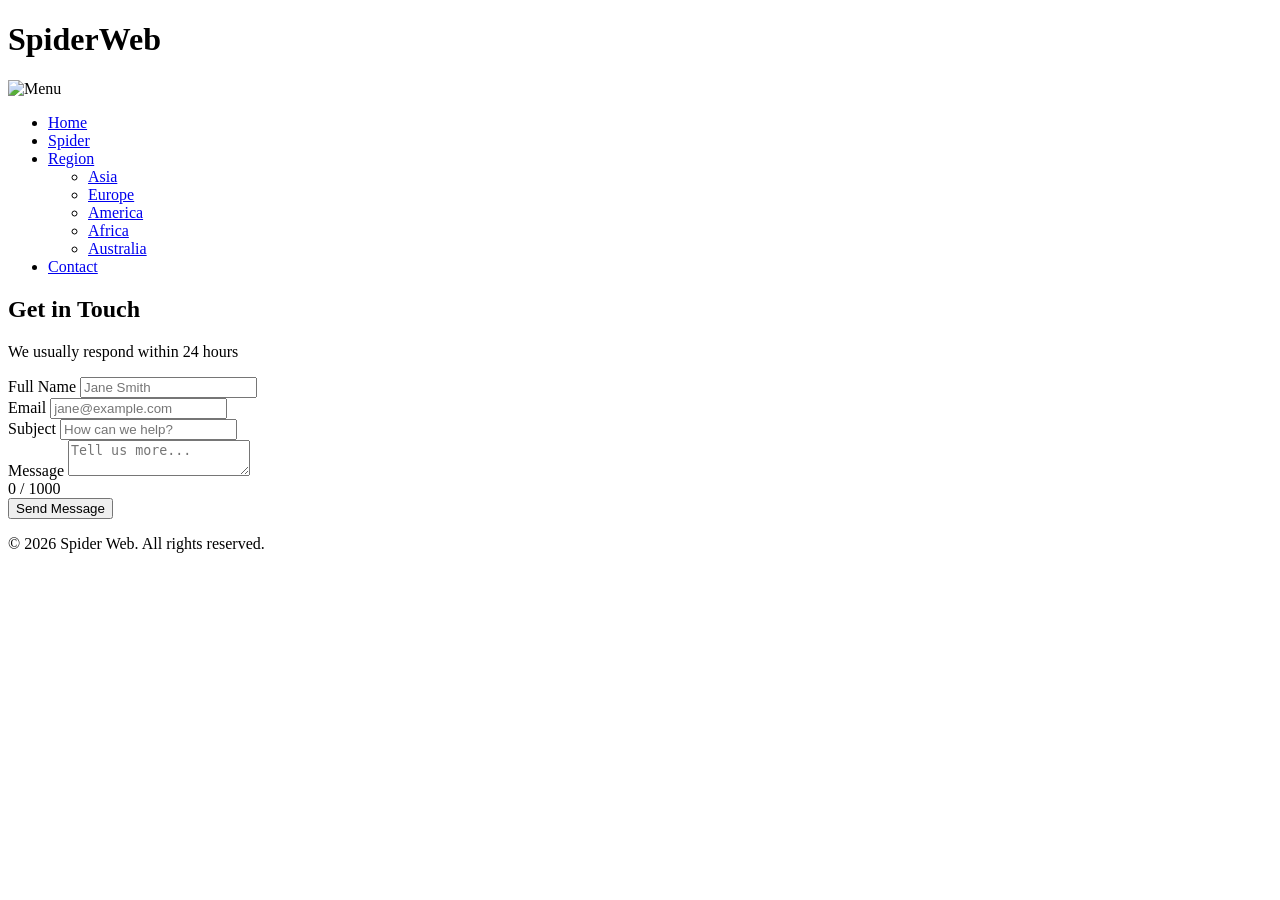
==== contact.html @ 85a43c7f "Add files via upload" ====
<!DOCTYPE html>
<html lang="en">   
    <head>
        <meta charset="UTF-8">
        <meta name="viewport" content="width=device-width, initial-scale=1.0">
        <title>Spider Web</title>
        <link rel="stylesheet" href="/css/style.css">
    </head>
    <body>
        <header>
            <h1 data-aos="fade-down" data-aos-delay="200">SpiderWeb</h1>
            <nav data-aos="fade-down" data-aos-delay="200">
                <img src="/asset/images/widget.png" alt="Menu" id="menu-btn" width="50px">
                <ul>
                    <li><a href="index.html">Home</a></li>
                    <li><a href="spider.html">Spider</a></li>
                    <li class="dropdown">
                        <a href="region.html" class="caret">Region</a>
                        <ul class="dropdown-content">
                            <li><a href="#regions/asia">Asia</a></li>
                            <li><a href="#regions/europe">Europe</a></li>
                            <li><a href="#regions/america">America</a></li>
                            <li><a href="#regions/africa">Africa</a></li>
                            <li><a href="#regions/australia">Australia</a></li>
                        </ul>
                    </li>
                    <li><a href="contact.html">Contact</a></li>
                </ul>
            </nav>
        </header>
        <main>
            <section class="contact-section">
                <h2>Get in Touch</h2>
                <p>We usually respond within 24 hours</p>

                <form id="contact-form" novalidate>
                    <div class="field-group">
                        <label for="name">Full Name</label>
                        <input type="text" id="name" name="name" placeholder="Jane Smith" maxlength="80" autocomplete="name">
                        <span class="err-msg" id="name-err"></span>
                    </div>

                    <div class="field-group">
                        <label for="email">Email</label>
                        <input type="email" id="email" name="email" placeholder="jane@example.com" autocomplete="email">
                        <span class="err-msg" id="email-err"></span>
                    </div>

                    <div class="field-group">
                        <label for="subject">Subject</label>
                        <input type="text" id="subject" name="subject" placeholder="How can we help?" maxlength="120">
                        <span class="err-msg" id="subject-err"></span>
                    </div>

                    <div class="field-group">
                        <label for="message">Message</label>
                        <textarea id="message" name="message" placeholder="Tell us more..." maxlength="1000"></textarea>
                        <div class="char-count"><span id="char">0</span> / 1000</div>
                        <span class="err-msg" id="message-err"></span>
                    </div>

                    <button type="submit" id="submit-btn">
                        <span id="btn-label">Send Message</span>
                    </button>
                </form>

                <div id="success-msg" style="display:none;">
                    <p>&#10003; Message sent! We'll get back to you at <strong id="confirm-email"></strong> soon.</p>
                    <button id="reset-btn">Send Another Message</button>
                </div>
            </section>
        </main>
        <footer>
            <p>&copy; 2026 Spider Web. All rights reserved.</p>
        </footer>
        <script src="/js/script.js"></script>
    </body>
</html>
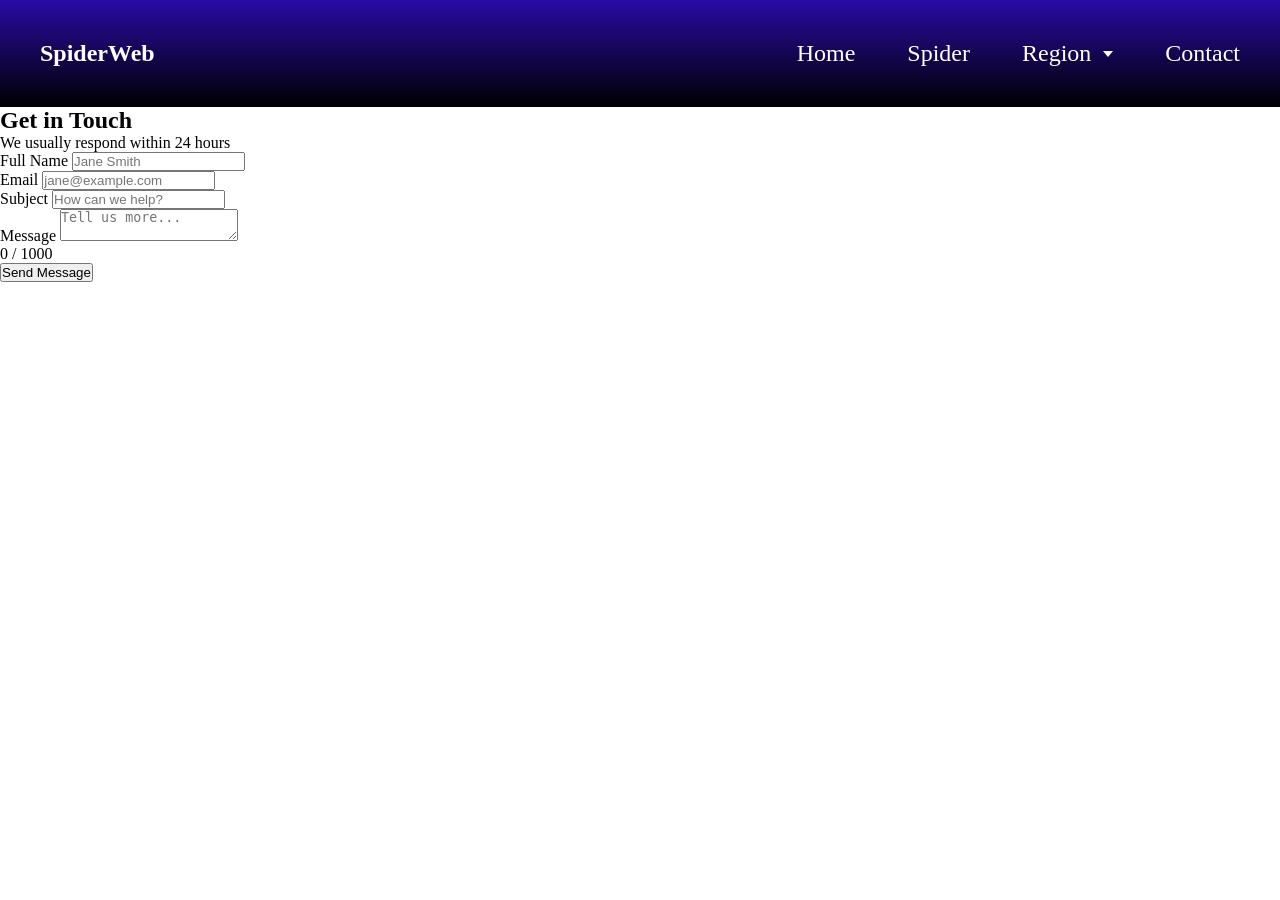
==== commit 9b5f65c4: "Update contact.html" ====
--- a/contact.html
+++ b/contact.html
@@ -4,7 +4,7 @@
         <meta charset="UTF-8">
         <meta name="viewport" content="width=device-width, initial-scale=1.0">
         <title>Spider Web</title>
-        <link rel="stylesheet" href="/css/style.css">
+        <link rel="stylesheet" href="style.css">
     </head>
     <body>
         <header>
@@ -75,4 +75,4 @@
         </footer>
         <script src="/js/script.js"></script>
     </body>
-</html>+</html>
--- a/style.css
+++ b/style.css
@@ -0,0 +1,351 @@
+
+@import url(/css/region.css);
+@import url(/css/spider.css);
+@import url(/css/contact.css);
+/*================*/
+/* home page css */
+/*================*/
+
+* {
+    margin: 0;
+    padding: 0;
+}
+
+header {
+    display: flex;
+    justify-content: space-between;
+    background-image: linear-gradient(to top, rgb(0, 0, 0), rgb(41, 11, 163));
+    padding: 40px;
+}
+
+h1 {
+    font-size: 24px;
+    color:rgb(255, 255, 255);
+    display: flex;
+}
+
+nav ul {
+    list-style: none;
+    display: flex;
+    gap: 40px;   
+    font-size: 24px;
+}
+
+nav ul li {
+    padding-left: 12px;
+}
+
+nav ul li a {
+    text-decoration: none;
+    color: white;
+}
+
+/*1. The container for the dropdown */
+.dropdown {
+    position: relative; 
+}
+
+/* 2. The hidden dropdown box */
+.dropdown-content {
+    display: none; 
+    position: absolute;
+    top: 100%; 
+    left: 50%;
+    transform: translateX(-50%); 
+    background-color: rgb(15, 5, 35); 
+    min-width: 160px;
+    box-shadow: 0px 8px 16px 0px rgba(0,0,0,0.5);
+    border-radius: 8px;
+    padding: 10px 0;
+    z-index: 1001;
+}
+
+/* 3. Style the links inside the dropdown */
+.dropdown-content li {
+    list-style: none;
+    width: 100%;
+}
+
+.dropdown-content li a {
+    display: block;
+    padding: 12px 20px;
+    color: white;
+    text-decoration: none;
+    text-align: center;
+    font-size: 16px;
+    transition: background 0.2s;
+}
+
+.dropdown-content li a:hover {
+    background-color: rgba(255, 255, 255, 0.1);
+    color: #d4a373;
+}
+
+.dropdown:hover .dropdown-content {
+    display: block;
+}
+
+#menu-btn {
+    display: none;
+}
+
+/*caret styles*/
+.caret {
+    display: flex;
+    align-items: center;
+    gap: 12px;
+}
+
+.caret::after {
+    content: '';
+    width: 0;
+    height: 0;
+    border-left: 5px solid transparent;  
+    border-right: 5px solid transparent; 
+    border-top: 6px solid currentColor; 
+    display: inline-block;
+    transition: transform 0.3s ease;    
+}
+
+.dropdown:hover .caret::after {
+    transform: rotate(180deg);
+}
+
+/* Video background styles */
+.background-video {
+    top: 0;
+    left: 0;
+    object-fit: cover;
+    z-index: -1;
+}
+
+.text-over-video {
+    position: absolute;
+    top: 30%;
+    left: 50%;
+    transform: translate(-50%, -50%);
+    color: white;
+    font-size: 48px;
+    text-align: center;
+}
+
+.typing-text {
+    font-family: 'Courier New', Courier, monospace;
+    font-size: 48px;
+
+}
+
+.Hook {
+    color: white
+}
+
+.Hook h2{
+    font-size: 64px;
+    text-align: center;
+    margin-top: 80px;
+}
+
+.Hook p {
+    font-size: 32px;
+    text-align: center;
+    margin-bottom: 80px;
+    padding: 40px 20px;
+}
+
+.highlight {
+    background-image: linear-gradient(to bottom right, rgb(0, 0, 0), rgb(41, 11, 163));
+    color: white;
+    padding: 60px 20px;
+    gap: 20px;
+}
+
+.highlight h2 {
+    font-size: 48px;
+    margin-bottom: 20px;
+}
+
+.highlight p {
+    font-size: 24px;
+    margin-bottom: 40px;
+}
+
+.spider-btn, .region-btn {
+    background-color: rgb(85, 72, 145);
+    color: white;
+    border: none;
+    padding: 12px 24px;
+    font-size: 18px;
+    cursor: pointer;
+    margin-right: 20px;
+    border-radius: 5px;
+    transition: all 0.3s ease;
+}
+
+.spider-btn:hover, .region-btn:hover {
+    background-color: rgb(255, 255, 255);
+    color: black;
+}
+
+
+footer {
+    color: white;
+    padding: 20px;
+    text-align: center;
+    font-size: 24px;
+}
+
+@media (max-width: 1080px) {
+
+    #menu-btn {
+        display: block;
+        margin-left: auto;
+        cursor: pointer;
+    }
+
+    nav ul li.dropdown {
+        display: flex;
+        flex-direction: column;
+        align-items: center; 
+        width: 100%;
+    }
+
+    nav ul li.dropdown > a {
+        display: block !important;
+        width: 100% !important;
+        text-align: center !important;
+    }
+    
+    nav ul {
+        display: flex;
+        flex-direction: column;
+        position: absolute;
+        top: 100px; 
+        right: 0;
+        width: 150px; 
+        max-height: 0;
+        overflow: hidden;
+        transition: max-height 0.4s ease-in-out;
+
+        background-image: linear-gradient(to bottom, rgb(15, 5, 35), rgb(0, 0, 0));
+        box-shadow: -5px 10px 20px rgba(0, 0, 0, 0.6); 
+        border-bottom-left-radius: 15px; 
+        z-index: 1000; 
+    }
+
+    nav ul.active {
+        max-height: 500px; 
+    }
+
+    nav ul li {
+        width: 100%;
+        list-style: none;
+    }
+
+    nav ul li a {
+        display: block;
+        width: 100%;
+        text-align: center;
+        padding: 20px 0; 
+        font-size: 18px;
+        color: white;
+        text-decoration: none;
+        letter-spacing: 1px;
+        transition: background-color 0.3s ease, color 0.3s ease;
+    }
+
+    /* Hover Effects */
+    nav ul li a:hover {
+        background-color: rgba(255, 255, 255, 0.05); 
+        color: #d4a373;
+    }
+
+    .caret::after {
+       display: none;
+    }
+
+    .text-over-video {
+        font-size: 32px;
+        top: 20%
+    }
+
+    .Hook h2 {
+        font-size: 32px;
+    }
+
+    .Hook p {
+        font-size: 18px;
+    }
+
+    .highlight h2 {
+        font-size: 36px;
+    }
+    
+    .highlight p {
+        font-size: 18px;
+    }
+
+     footer {
+        font-size: 14px;
+    }
+
+}
+
+@media (max-width: 600px) {
+
+    header {
+        padding: 20px;
+    }
+
+    h1 {
+        font-size: 18px;
+    }
+
+    nav ul {
+        width: 160px;
+        padding-top: 70px;
+    }
+
+    nav ul li a {
+        font-size: 16px;
+        padding: 16px 0;
+    }
+
+    .text-over-video {
+        font-size: 18px;
+        top: 15%;
+    }
+
+    .typing-text {
+        font-size: 18px;
+    }
+
+    .Hook h2 {
+        font-size: 22px;
+    }
+
+    .Hook p {
+        font-size: 14px;
+    }
+
+    .highlight h2 {
+        font-size: 22px;
+    }
+
+    .highlight p {
+        font-size: 14px;
+    }
+
+    .spider-btn, .region-btn {
+        display: block;
+        width: 100%;
+        margin-right: 0;
+        margin-bottom: 12px;
+        font-size: 15px;
+    }
+
+    footer {
+        font-size: 12px;
+        padding: 16px;
+    }
+}
+
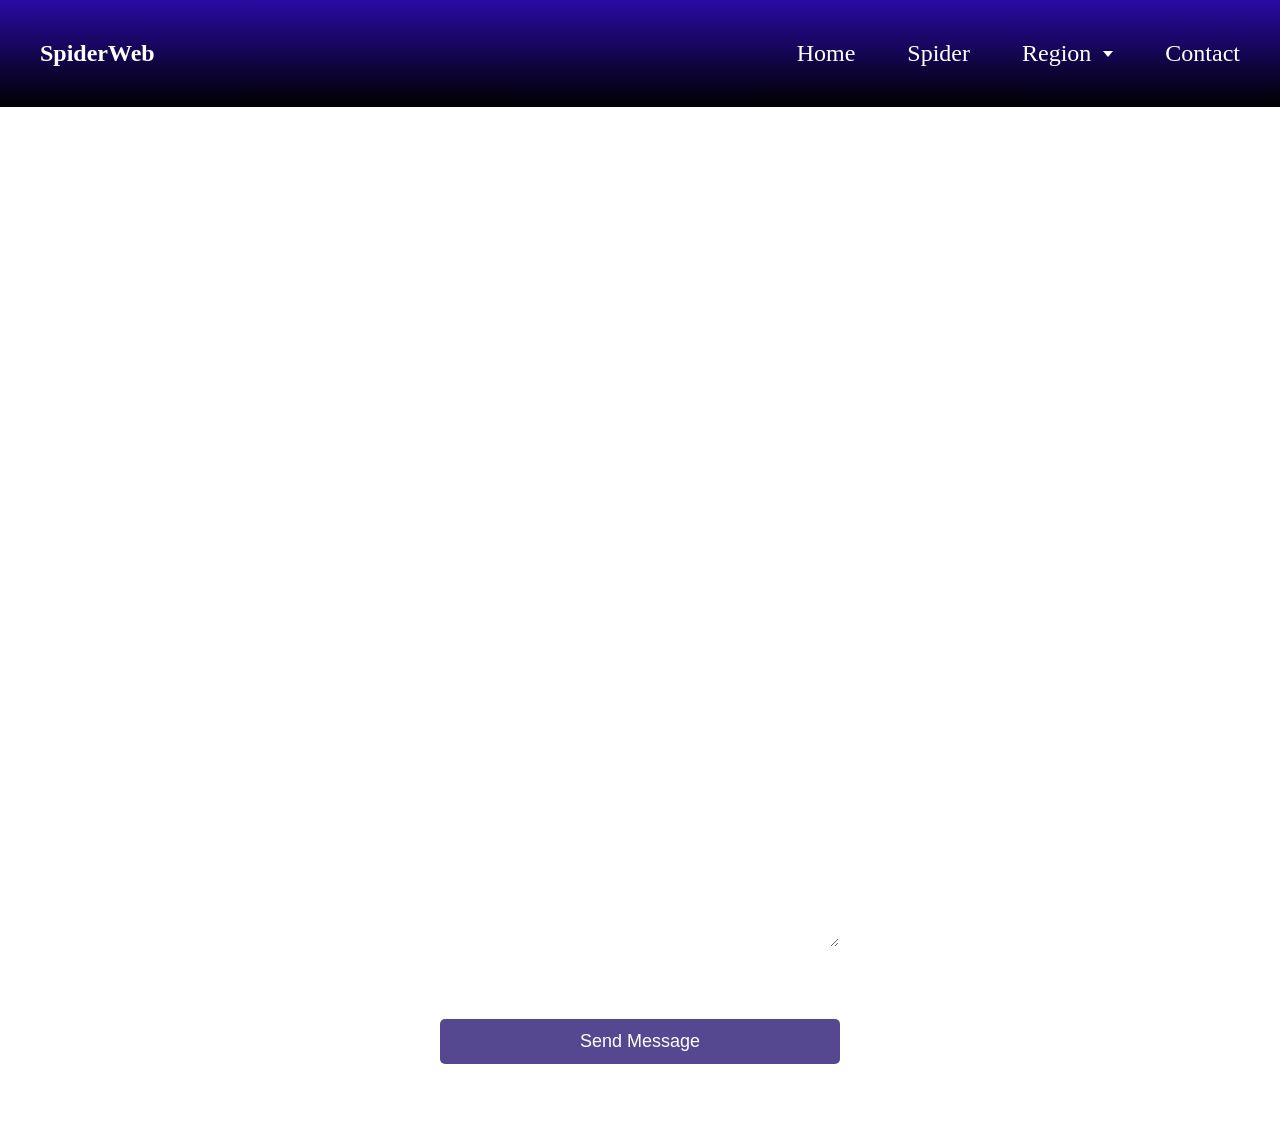
==== commit e94f88c4: "Update contact.html" ====
--- a/contact.html
+++ b/contact.html
@@ -4,13 +4,14 @@
         <meta charset="UTF-8">
         <meta name="viewport" content="width=device-width, initial-scale=1.0">
         <title>Spider Web</title>
+        <link rel="stylesheet" href="contact.css">
         <link rel="stylesheet" href="style.css">
     </head>
     <body>
         <header>
             <h1 data-aos="fade-down" data-aos-delay="200">SpiderWeb</h1>
             <nav data-aos="fade-down" data-aos-delay="200">
-                <img src="/asset/images/widget.png" alt="Menu" id="menu-btn" width="50px">
+                <img src="widget.png" alt="Menu" id="menu-btn" width="50px">
                 <ul>
                     <li><a href="index.html">Home</a></li>
                     <li><a href="spider.html">Spider</a></li>
--- a/contact.css
+++ b/contact.css
@@ -0,0 +1,150 @@
+/* contact page css */
+.contact-section h2 {
+    font-size: 64px;
+    color: white;
+    text-align: center;
+    margin: 40px;
+    padding: 40px;
+}
+
+.contact-section p {
+    font-size: 24px;
+    color: white;
+    text-align: center;
+    margin-bottom: 80px;
+    padding: 0 20px;
+}
+
+form {
+    display: flex;
+    flex-direction: column;
+    gap: 8px;
+    max-width: 400px;
+    margin: 0 auto;
+    color: white;
+}
+
+.field-group {
+    display: flex;
+    flex-direction: column;
+    gap: 6px;
+    margin-bottom: 12px;
+}
+
+form label {
+    font-size: 16px;
+    font-weight: 500;
+    color: rgba(255, 255, 255, 0.85);
+}
+
+form input,
+form textarea {
+    padding: 12px 14px;
+    border: 1px solid rgba(255, 255, 255, 0.25);
+    border-radius: 5px;
+    font-size: 16px;
+    background: rgba(255, 255, 255, 0.1);
+    color: white;
+    transition: border-color 0.2s, background 0.2s;
+    outline: none;
+}
+
+form input::placeholder,
+form textarea::placeholder {
+    color: rgba(255, 255, 255, 0.4);
+}
+
+form input:focus,
+form textarea:focus {
+    border-color: rgba(170, 140, 255, 0.8);
+    background: rgba(255, 255, 255, 0.15);
+}
+
+form input.err,
+form textarea.err {
+    border-color: rgba(255, 100, 100, 0.8);
+}
+
+form textarea {
+    resize: vertical;
+    min-height: 120px;
+}
+
+.char-count {
+    font-size: 12px;
+    color: rgba(255, 255, 255, 0.45);
+    text-align: right;
+}
+
+.err-msg {
+    font-size: 13px;
+    color: #ff9090;
+    min-height: 16px;
+}
+
+form button {
+    background-color: rgb(85, 72, 145);
+    color: white;
+    border: none;
+    padding: 12px 24px;
+    font-size: 18px;
+    cursor: pointer;
+    border-radius: 5px;
+    transition: all 0.3s ease;
+    margin-top: 8px;
+}
+
+form button:hover {
+    background-color: rgb(255, 255, 255);
+    color: black;
+}
+
+form button:disabled {
+    opacity: 0.6;
+    cursor: not-allowed;
+}
+
+.spinner {
+    display: inline-block;
+    width: 16px;
+    height: 16px;
+    border: 2px solid rgba(255, 255, 255, 0.3);
+    border-top-color: white;
+    border-radius: 50%;
+    animation: spin 0.7s linear infinite;
+    vertical-align: middle;
+    margin-right: 8px;
+}
+
+@keyframes spin {
+    to { transform: rotate(360deg); }
+}
+
+#success-msg {
+    max-width: 400px;
+    margin: 40px auto;
+    text-align: center;
+    color: white;
+    font-size: 18px;
+}
+
+#success-msg p {
+    margin-bottom: 20px;
+    font-size: 18px;
+}
+
+#reset-btn {
+    background: transparent;
+    border: 1px solid rgba(255, 255, 255, 0.4);
+    color: white;
+    padding: 10px 20px;
+    border-radius: 5px;
+    cursor: pointer;
+    font-size: 15px;
+    transition: all 0.2s;
+}
+
+#reset-btn:hover {
+    border-color: white;
+    background: rgba(255, 255, 255, 0.1);
+}
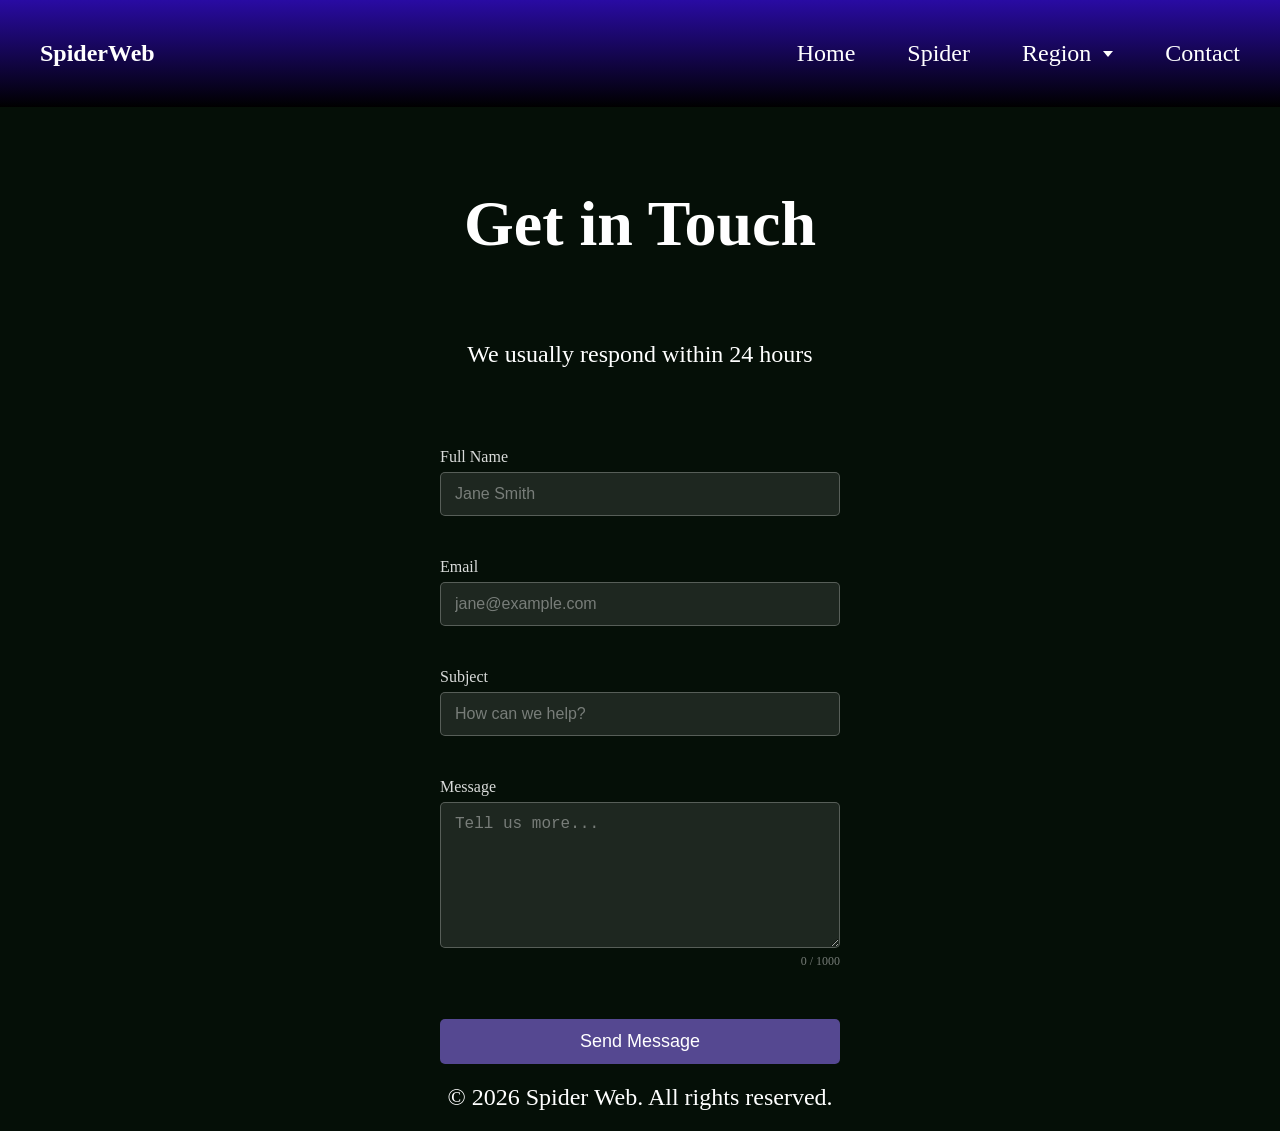
==== commit e38a1922: "Update contact.html" ====
--- a/contact.html
+++ b/contact.html
@@ -74,6 +74,6 @@
         <footer>
             <p>&copy; 2026 Spider Web. All rights reserved.</p>
         </footer>
-        <script src="/js/script.js"></script>
+        <script src="script.js"></script>
     </body>
 </html>
--- a/style.css
+++ b/style.css
@@ -1,7 +1,7 @@
 
-@import url(/css/region.css);
-@import url(/css/spider.css);
-@import url(/css/contact.css);
+@import url(region.css);
+@import url(spider.css);
+@import url(contact.css);
 /*================*/
 /* home page css */
 /*================*/
